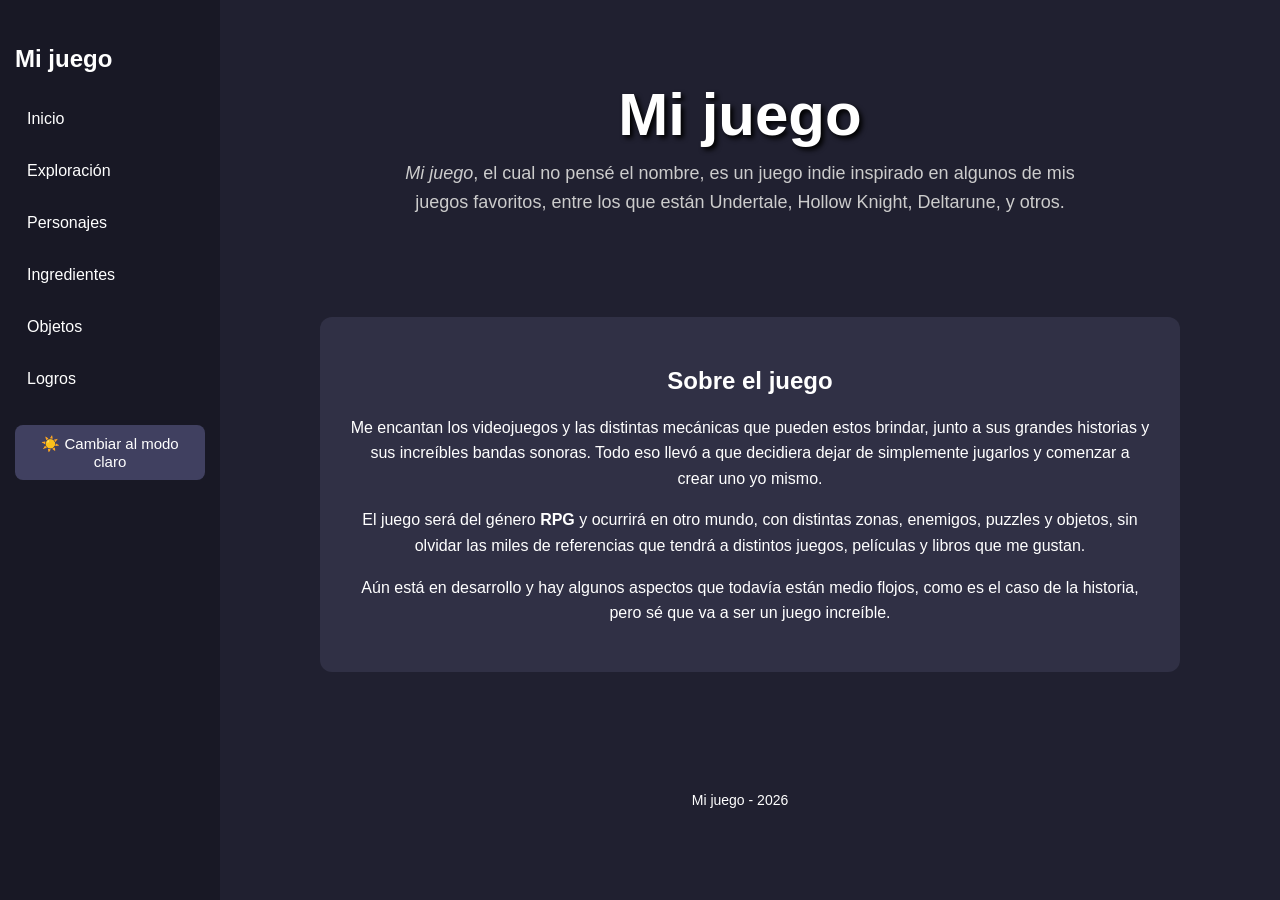
==== index.html @ 0860bb22 "Add files via upload" ====
<!DOCTYPE html>
<html lang="es">
<head>
    <meta charset="UTF-8">
    <title>Mi juego</title>
    <link rel="stylesheet" href="style.css">
</head>

<body>

    <nav class="barra">

        <h2>Mi juego</h2>

        <a href="index.html">Inicio</a>
        <a href="exploracion.html">Exploración</a>
        <a href="personajes.html">Personajes</a>
        <a href="ingredientes.html">Ingredientes</a>
        <a href="objetos.html">Objetos</a>
        <a href="logros.html">Logros</a>

        <button id="boton-tema"></button>

    </nav>

    <header class="portada">

        <h1>Mi juego</h1>

        <p class="descripcion">
            <i>Mi juego</i>, el cual no pensé el nombre, es un juego indie inspirado en algunos de mis juegos favoritos,
            entre los que están Undertale, Hollow Knight, Deltarune, y otros.
        </p>

    </header>

    <main class="contenido">

        <section class="panel">

            <h2>Sobre el juego</h2>

            <p>Me encantan los videojuegos y las distintas mecánicas que pueden estos brindar, junto a sus grandes historias
             y sus increíbles bandas sonoras. Todo eso llevó a que decidiera dejar de simplemente jugarlos y comenzar a crear
             uno yo mismo.</p>
            <p>El juego será del género <b>RPG</b> y ocurrirá en otro mundo, con distintas zonas, enemigos, puzzles y objetos, 
             sin olvidar las miles de referencias que tendrá a distintos juegos, películas y libros que me gustan.</p>
            <p>Aún está en desarrollo y hay algunos aspectos que todavía están medio flojos, como es el caso de la historia,
             pero sé que va a ser un juego increíble.</p>

        </section>

    </main>

    <footer>

        <p>Mi juego - 2026</p>

    </footer>

    <script src="script.js"></script>

</body>
</html>
---- style.css ----
body {
    background-color: #202030;
    color: white;
    font-family: Arial, sans-serif;
    margin: 0;
    overflow-x: hidden;
}

.barra {
    position: fixed;
    left: 0;
    top: 0;

    width: 220px;
    height: 100vh;

    background-color: #181825;

    display: flex;
    flex-direction: column;

    padding: 25px 15px;
    box-sizing: border-box;
}

.barra a {
    color: white;
    text-decoration: none;

    padding: 12px;
    margin: 5px 0;

    border-radius: 8px;

    transition: 0.2s;
}

.barra a:hover {
    background-color: #404060;
    transform: translateX(5px);
}

#boton-tema {
    margin-top: 20px;
    padding: 10px;
    border: none;
    border-radius: 8px;
    background-color: #404060;
    color: white;
    cursor: pointer;
    font-size: 15px;
}

#boton-tema:hover {
    background-color: #606080;
}

.portada {
    text-align: center;
    padding: 40px;
}

.portada h1 {
    font-size: 60px;
    margin-bottom: 10px;
    text-shadow: 3px 3px 5px black;
    transform: translateX(100px);
}

.portada p {
    max-width: 700px;
    margin: auto;
    line-height: 1.6;
    transform: translateX(100px);
}

.descripcion {
    font-size: 18px;
    color: #cccccc;
}

.contenido {
    margin-left: 220px;
    padding: 30px;
}

.panel {
    text-align: center;
    max-width: 800px;
    margin: 30px auto;
    padding: 30px;
    background-color: #303045;
    border-radius: 12px;
    animation: aparecer 1s ease;
    width: 80%;
}

@keyframes aparecer {
    from {
        opacity: 0;
        transform: translateY(20);
    }

    to {
        opacity: 1;
        transform: translateY(0);
    }
}

.panel h2 {
    text-align: center;
}

.panel p {
    line-height: 1.6;
}

footer {
    text-align: center;
    margin-top: 60px;
    padding: 20;
    font-size: 14px;
    transform: translateX(100px);
}

.tabla-objetos {
    width: 100%;
    border-collapse: collapse;
    margin-top: 25px;
}

.tabla-objetos th,
.tabla-objetos td {
    border: 1px solid #505060;
    padding: 12px;
    text-align: left;
}

.tabla-objetos th {
    background-color: #404060;
}

.tabla-objetos td {
    background-color: #282838;
}

body.claro {
    background-color: #eeeeee;
    color: #202030;
}

body.claro .portada h1 {
    text-shadow: 3px 3px 5px rgb(184, 176, 176);
}

body.claro .panel {
    background-color: #ffffff;
}

body.claro .barra {
    background-color: #dddddd;
}

body.claro .barra h2 {
    color: #202030;
}

body.claro .barra a {
    color: #202030;
}

body.claro .barra a:hover {
    background-color: #bbbbbb;
}

body.claro #boton-tema {
    background-color: #bbbbbb;
    color: #202030;
}

body.claro .tabla-objetos th {
    background-color: #cccccc;
}

body.claro .tabla-objetos td {
    background-color: #ffffff;
}

body.claro .tabla-objetos th,
body.claro .tabla-objetos td {
    border-color: #aaaaaa;
}
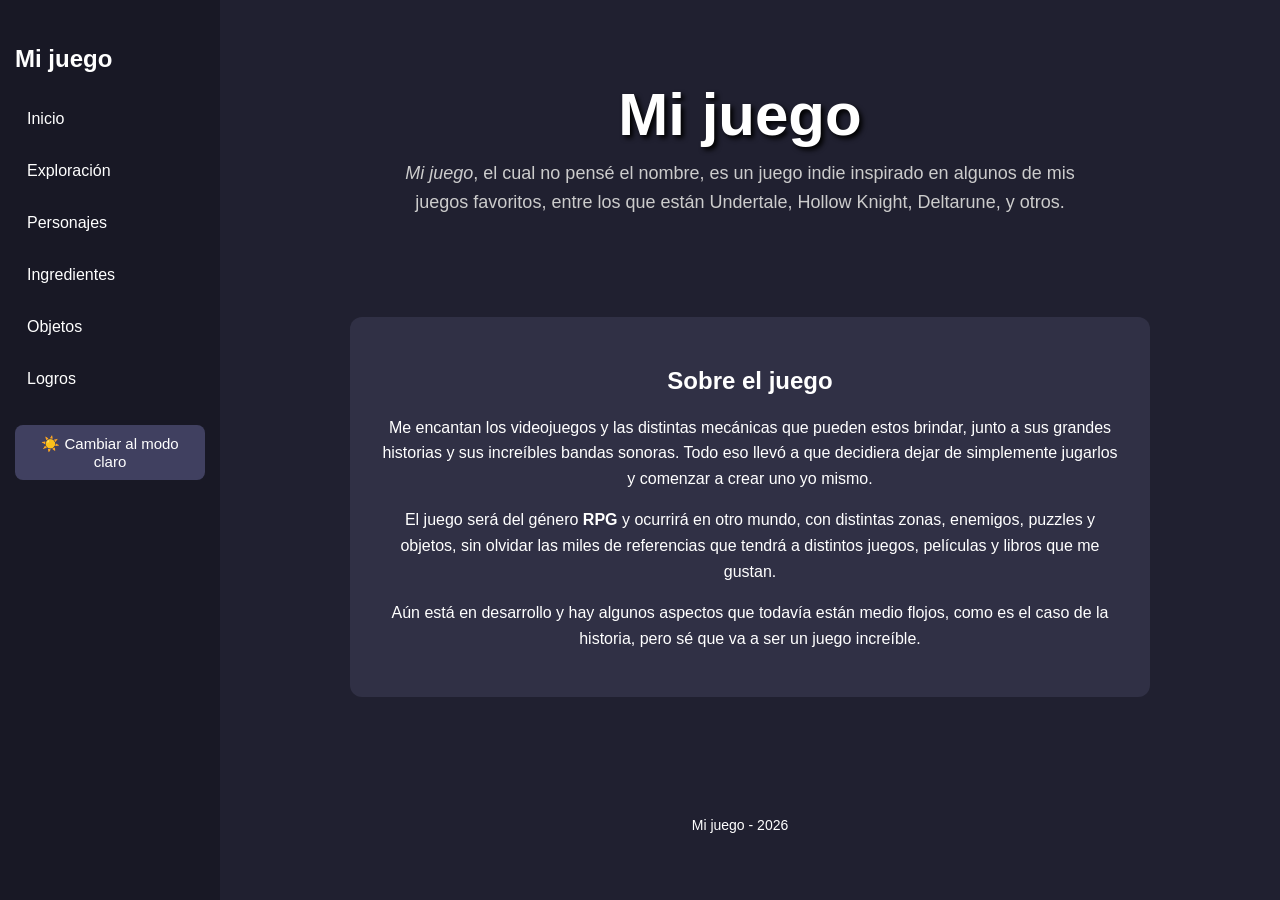
==== commit 9993c89c: "actualizacion" ====
--- a/index.html
+++ b/index.html
@@ -1,64 +1,64 @@
-<!DOCTYPE html>
-<html lang="es">
-<head>
-    <meta charset="UTF-8">
-    <title>Mi juego</title>
-    <link rel="stylesheet" href="style.css">
-</head>
-
-<body>
-
-    <nav class="barra">
-
-        <h2>Mi juego</h2>
-
-        <a href="index.html">Inicio</a>
-        <a href="exploracion.html">Exploración</a>
-        <a href="personajes.html">Personajes</a>
-        <a href="ingredientes.html">Ingredientes</a>
-        <a href="objetos.html">Objetos</a>
-        <a href="logros.html">Logros</a>
-
-        <button id="boton-tema"></button>
-
-    </nav>
-
-    <header class="portada">
-
-        <h1>Mi juego</h1>
-
-        <p class="descripcion">
-            <i>Mi juego</i>, el cual no pensé el nombre, es un juego indie inspirado en algunos de mis juegos favoritos,
-            entre los que están Undertale, Hollow Knight, Deltarune, y otros.
-        </p>
-
-    </header>
-
-    <main class="contenido">
-
-        <section class="panel">
-
-            <h2>Sobre el juego</h2>
-
-            <p>Me encantan los videojuegos y las distintas mecánicas que pueden estos brindar, junto a sus grandes historias
-             y sus increíbles bandas sonoras. Todo eso llevó a que decidiera dejar de simplemente jugarlos y comenzar a crear
-             uno yo mismo.</p>
-            <p>El juego será del género <b>RPG</b> y ocurrirá en otro mundo, con distintas zonas, enemigos, puzzles y objetos, 
-             sin olvidar las miles de referencias que tendrá a distintos juegos, películas y libros que me gustan.</p>
-            <p>Aún está en desarrollo y hay algunos aspectos que todavía están medio flojos, como es el caso de la historia,
-             pero sé que va a ser un juego increíble.</p>
-
-        </section>
-
-    </main>
-
-    <footer>
-
-        <p>Mi juego - 2026</p>
-
-    </footer>
-
-    <script src="script.js"></script>
-
-</body>
+<!DOCTYPE html>
+<html lang="es">
+<head>
+    <meta charset="UTF-8">
+    <title>Mi juego</title>
+    <link rel="stylesheet" href="style.css">
+</head>
+
+<body>
+
+    <nav class="barra">
+
+        <h2>Mi juego</h2>
+
+        <a href="index.html">Inicio</a>
+        <a href="exploracion.html">Exploración</a>
+        <a href="personajes.html">Personajes</a>
+        <a href="ingredientes.html">Ingredientes</a>
+        <a href="objetos.html">Objetos</a>
+        <a href="logros.html">Logros</a>
+
+        <button id="boton-tema"></button>
+
+    </nav>
+
+    <header class="portada">
+
+        <h1>Mi juego</h1>
+
+        <p class="descripcion">
+            <i>Mi juego</i>, el cual no pensé el nombre, es un juego indie inspirado en algunos de mis juegos favoritos,
+            entre los que están Undertale, Hollow Knight, Deltarune, y otros.
+        </p>
+
+    </header>
+
+    <main class="contenido">
+
+        <section class="panel">
+
+            <h2>Sobre el juego</h2>
+
+            <p>Me encantan los videojuegos y las distintas mecánicas que pueden estos brindar, junto a sus grandes historias
+             y sus increíbles bandas sonoras. Todo eso llevó a que decidiera dejar de simplemente jugarlos y comenzar a crear
+             uno yo mismo.</p>
+            <p>El juego será del género <b>RPG</b> y ocurrirá en otro mundo, con distintas zonas, enemigos, puzzles y objetos, 
+             sin olvidar las miles de referencias que tendrá a distintos juegos, películas y libros que me gustan.</p>
+            <p>Aún está en desarrollo y hay algunos aspectos que todavía están medio flojos, como es el caso de la historia,
+             pero sé que va a ser un juego increíble.</p>
+
+        </section>
+
+    </main>
+
+    <footer>
+
+        <p>Mi juego - 2026</p>
+
+    </footer>
+
+    <script src="script.js"></script>
+
+</body>
 </html>
--- a/style.css
+++ b/style.css
@@ -1,192 +1,246 @@
-body {
-    background-color: #202030;
-    color: white;
-    font-family: Arial, sans-serif;
-    margin: 0;
-    overflow-x: hidden;
-}
-
-.barra {
-    position: fixed;
-    left: 0;
-    top: 0;
-
-    width: 220px;
-    height: 100vh;
-
-    background-color: #181825;
-
-    display: flex;
-    flex-direction: column;
-
-    padding: 25px 15px;
-    box-sizing: border-box;
-}
-
-.barra a {
-    color: white;
-    text-decoration: none;
-
-    padding: 12px;
-    margin: 5px 0;
-
-    border-radius: 8px;
-
-    transition: 0.2s;
-}
-
-.barra a:hover {
-    background-color: #404060;
-    transform: translateX(5px);
-}
-
-#boton-tema {
-    margin-top: 20px;
-    padding: 10px;
-    border: none;
-    border-radius: 8px;
-    background-color: #404060;
-    color: white;
-    cursor: pointer;
-    font-size: 15px;
-}
-
-#boton-tema:hover {
-    background-color: #606080;
-}
-
-.portada {
-    text-align: center;
-    padding: 40px;
-}
-
-.portada h1 {
-    font-size: 60px;
-    margin-bottom: 10px;
-    text-shadow: 3px 3px 5px black;
-    transform: translateX(100px);
-}
-
-.portada p {
-    max-width: 700px;
-    margin: auto;
-    line-height: 1.6;
-    transform: translateX(100px);
-}
-
-.descripcion {
-    font-size: 18px;
-    color: #cccccc;
-}
-
-.contenido {
-    margin-left: 220px;
-    padding: 30px;
-}
-
-.panel {
-    text-align: center;
-    max-width: 800px;
-    margin: 30px auto;
-    padding: 30px;
-    background-color: #303045;
-    border-radius: 12px;
-    animation: aparecer 1s ease;
-    width: 80%;
-}
-
-@keyframes aparecer {
-    from {
-        opacity: 0;
-        transform: translateY(20);
-    }
-
-    to {
-        opacity: 1;
-        transform: translateY(0);
-    }
-}
-
-.panel h2 {
-    text-align: center;
-}
-
-.panel p {
-    line-height: 1.6;
-}
-
-footer {
-    text-align: center;
-    margin-top: 60px;
-    padding: 20;
-    font-size: 14px;
-    transform: translateX(100px);
-}
-
-.tabla-objetos {
-    width: 100%;
-    border-collapse: collapse;
-    margin-top: 25px;
-}
-
-.tabla-objetos th,
-.tabla-objetos td {
-    border: 1px solid #505060;
-    padding: 12px;
-    text-align: left;
-}
-
-.tabla-objetos th {
-    background-color: #404060;
-}
-
-.tabla-objetos td {
-    background-color: #282838;
-}
-
-body.claro {
-    background-color: #eeeeee;
-    color: #202030;
-}
-
-body.claro .portada h1 {
-    text-shadow: 3px 3px 5px rgb(184, 176, 176);
-}
-
-body.claro .panel {
-    background-color: #ffffff;
-}
-
-body.claro .barra {
-    background-color: #dddddd;
-}
-
-body.claro .barra h2 {
-    color: #202030;
-}
-
-body.claro .barra a {
-    color: #202030;
-}
-
-body.claro .barra a:hover {
-    background-color: #bbbbbb;
-}
-
-body.claro #boton-tema {
-    background-color: #bbbbbb;
-    color: #202030;
-}
-
-body.claro .tabla-objetos th {
-    background-color: #cccccc;
-}
-
-body.claro .tabla-objetos td {
-    background-color: #ffffff;
-}
-
-body.claro .tabla-objetos th,
-body.claro .tabla-objetos td {
-    border-color: #aaaaaa;
+html, body {
+    width: 100%;
+    max-width: 100%;
+    margin: 0;
+    overflow-x: hidden;
+}
+
+* {
+    box-sizing: border-box;
+}
+
+body {
+    background-color: #202030;
+    color: white;
+    font-family: Arial, sans-serif;
+    margin: 0;
+}
+
+.barra {
+    position: fixed;
+    left: 0;
+    top: 0;
+
+    width: 220px;
+    height: 100vh;
+
+    background-color: #181825;
+
+    display: flex;
+    flex-direction: column;
+
+    padding: 25px 15px;
+    box-sizing: border-box;
+}
+
+.barra a {
+    color: white;
+    text-decoration: none;
+
+    padding: 12px;
+    margin: 5px 0;
+
+    border-radius: 8px;
+
+    transition: 0.2s;
+}
+
+.barra a:hover {
+    background-color: #404060;
+    transform: translateX(5px);
+}
+
+#boton-tema {
+    margin-top: 20px;
+    padding: 10px;
+    border: none;
+    border-radius: 8px;
+    background-color: #404060;
+    color: white;
+    cursor: pointer;
+    font-size: 15px;
+}
+
+#boton-tema:hover {
+    background-color: #606080;
+}
+
+.portada {
+    text-align: center;
+    padding: 40px;
+}
+
+.portada h1 {
+    font-size: 60px;
+    margin-bottom: 10px;
+    text-shadow: 3px 3px 5px black;
+    transform: translateX(100px);
+}
+
+.portada p {
+    max-width: 700px;
+    margin: auto;
+    line-height: 1.6;
+    transform: translateX(100px);
+}
+
+.descripcion {
+    font-size: 18px;
+    color: #cccccc;
+}
+
+.contenido {
+    margin-left: 220px;
+    padding: 30px;
+}
+
+.panel {
+    text-align: center;
+    max-width: 800px;
+    margin: 30px auto;
+    padding: 30px;
+    background-color: #303045;
+    border-radius: 12px;
+    animation: aparecer 1s ease;
+    width: 80%;
+}
+
+@keyframes aparecer {
+    from {
+        opacity: 0;
+        transform: translateY(20);
+    }
+
+    to {
+        opacity: 1;
+        transform: translateY(0);
+    }
+}
+
+.panel h2 {
+    text-align: center;
+}
+
+.panel p {
+    line-height: 1.6;
+}
+
+footer {
+    text-align: center;
+    margin-top: 60px;
+    padding: 20;
+    font-size: 14px;
+    transform: translateX(100px);
+}
+
+.tabla-objetos {
+    width: 100%;
+    border-collapse: collapse;
+    margin-top: 25px;
+}
+
+.tabla-objetos th,
+.tabla-objetos td {
+    border: 1px solid #505060;
+    padding: 12px;
+    text-align: left;
+}
+
+.tabla-objetos th {
+    background-color: #404060;
+}
+
+.tabla-objetos td {
+    background-color: #282838;
+}
+
+body.claro {
+    background-color: #eeeeee;
+    color: #202030;
+}
+
+body.claro .portada h1 {
+    text-shadow: 3px 3px 5px rgb(184, 176, 176);
+}
+
+body.claro .panel {
+    background-color: #ffffff;
+}
+
+body.claro .barra {
+    background-color: #dddddd;
+}
+
+body.claro .barra h2 {
+    color: #202030;
+}
+
+body.claro .barra a {
+    color: #202030;
+}
+
+body.claro .barra a:hover {
+    background-color: #bbbbbb;
+}
+
+body.claro #boton-tema {
+    background-color: #bbbbbb;
+    color: #202030;
+}
+
+body.claro .tabla-objetos th {
+    background-color: #cccccc;
+}
+
+body.claro .tabla-objetos td {
+    background-color: #ffffff;
+}
+
+body.claro .tabla-objetos th,
+body.claro .tabla-objetos td {
+    border-color: #aaaaaa;
+}
+
+@media (max-width: 1000px) {
+
+    .barra {
+        position: static;
+        width: 100%;
+        height: auto;
+
+        flex-direction: row;
+        flex-wrap: wrap;
+        justify-content: center;
+
+        padding: 10px;
+    }
+
+    .barra h2 {
+        width: 100%;
+        text-align: center;
+    }
+
+    .barra a {
+        margin: 3px;
+    }
+
+    .portada h1 {
+        font-size: 40px;
+        transform: translateX(0);
+
+    }
+
+    .portada p {
+        transform: translateX(0);
+    }
+
+    .contenido {
+        margin-left: 0;
+        padding: 20px;
+    }
+
+    footer {
+        transform: translateX(0);
+    }
+
 }
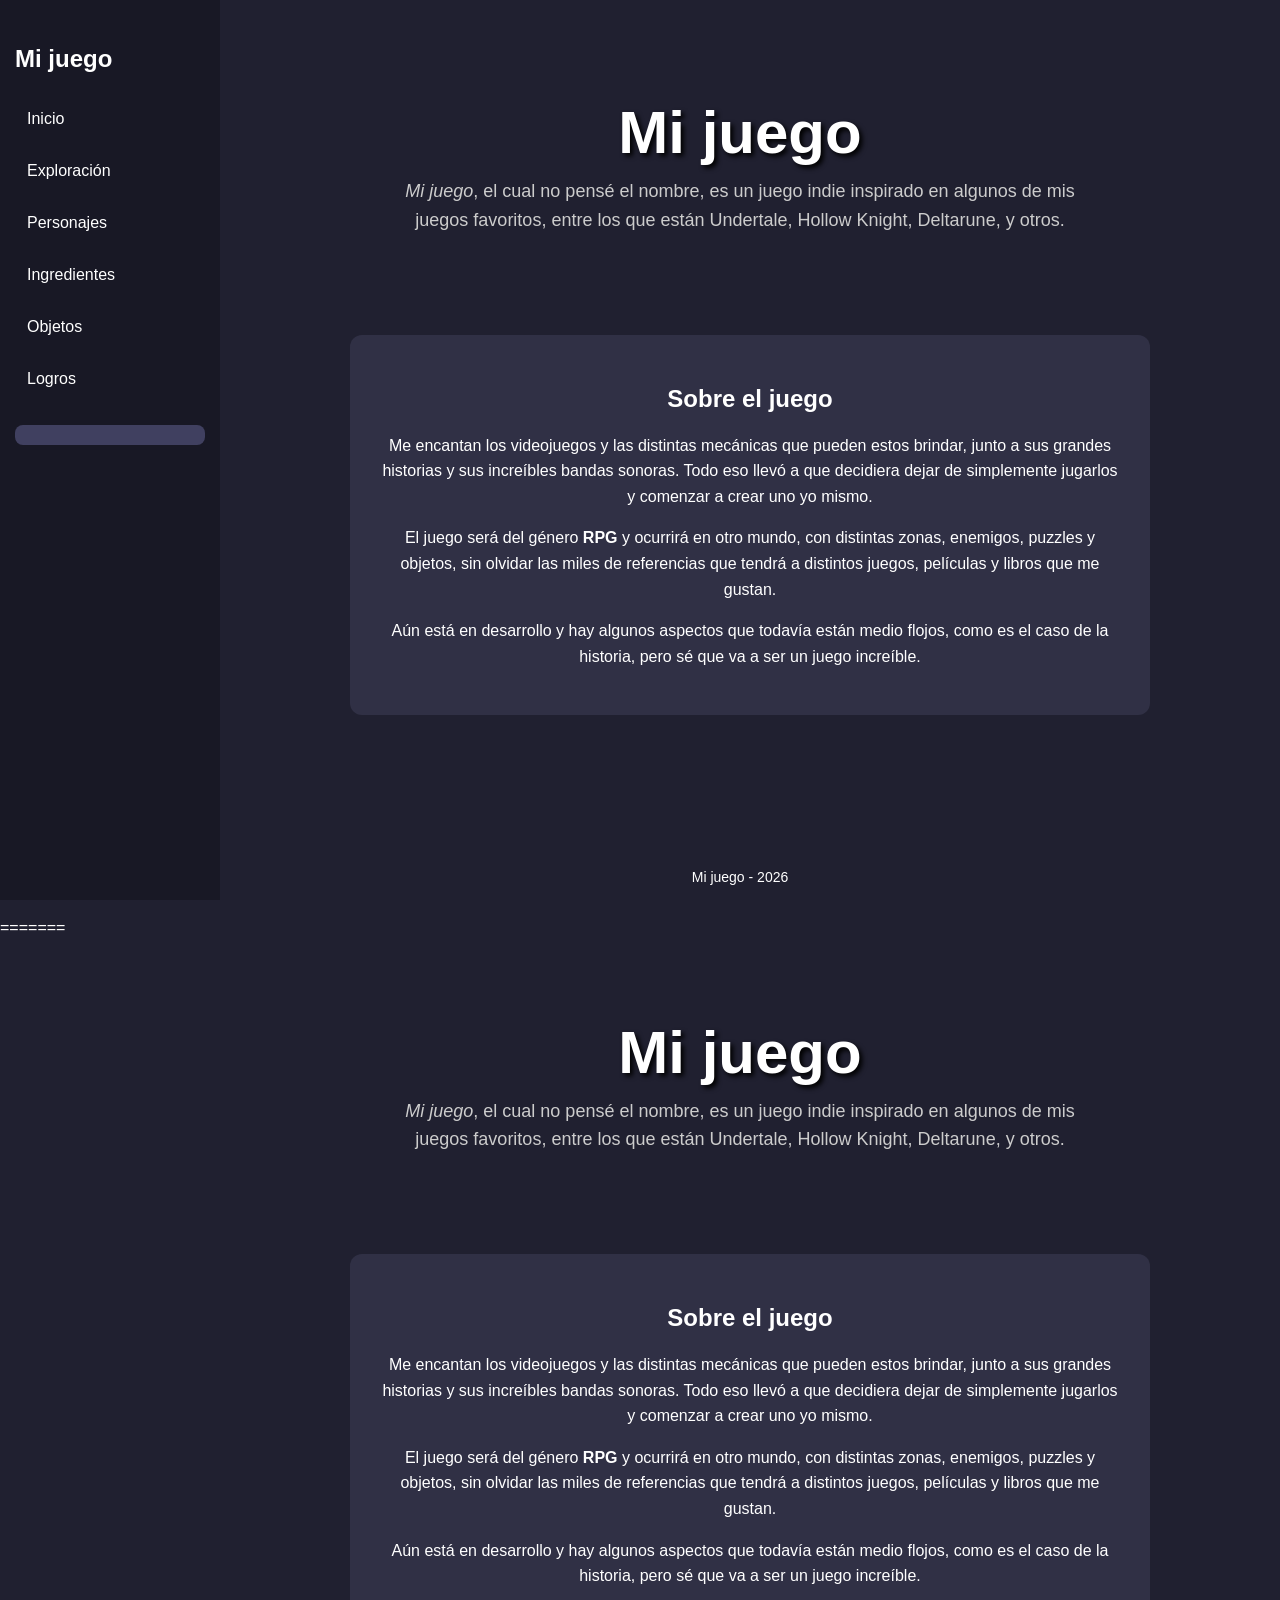
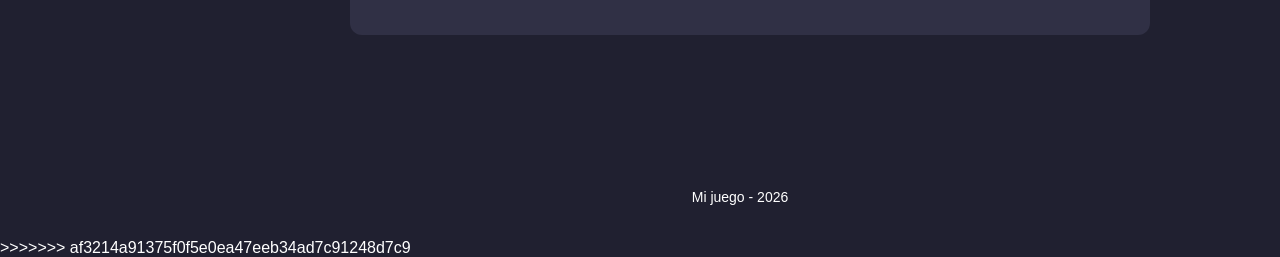
==== commit c72440de: "actualizacion" ====
--- a/index.html
+++ b/index.html
@@ -1,3 +1,4 @@
+<<<<<<< HEAD
 <!DOCTYPE html>
 <html lang="es">
 <head>
@@ -61,4 +62,69 @@
     <script src="script.js"></script>
 
 </body>
+=======
+<!DOCTYPE html>
+<html lang="es">
+<head>
+    <meta charset="UTF-8">
+    <title>Mi juego</title>
+    <link rel="stylesheet" href="style.css">
+</head>
+
+<body>
+
+    <nav class="barra">
+
+        <h2>Mi juego</h2>
+
+        <a href="index.html">Inicio</a>
+        <a href="exploracion.html">Exploración</a>
+        <a href="personajes.html">Personajes</a>
+        <a href="ingredientes.html">Ingredientes</a>
+        <a href="objetos.html">Objetos</a>
+        <a href="logros.html">Logros</a>
+
+        <button id="boton-tema"></button>
+
+    </nav>
+
+    <header class="portada">
+
+        <h1>Mi juego</h1>
+
+        <p class="descripcion">
+            <i>Mi juego</i>, el cual no pensé el nombre, es un juego indie inspirado en algunos de mis juegos favoritos,
+            entre los que están Undertale, Hollow Knight, Deltarune, y otros.
+        </p>
+
+    </header>
+
+    <main class="contenido">
+
+        <section class="panel">
+
+            <h2>Sobre el juego</h2>
+
+            <p>Me encantan los videojuegos y las distintas mecánicas que pueden estos brindar, junto a sus grandes historias
+             y sus increíbles bandas sonoras. Todo eso llevó a que decidiera dejar de simplemente jugarlos y comenzar a crear
+             uno yo mismo.</p>
+            <p>El juego será del género <b>RPG</b> y ocurrirá en otro mundo, con distintas zonas, enemigos, puzzles y objetos, 
+             sin olvidar las miles de referencias que tendrá a distintos juegos, películas y libros que me gustan.</p>
+            <p>Aún está en desarrollo y hay algunos aspectos que todavía están medio flojos, como es el caso de la historia,
+             pero sé que va a ser un juego increíble.</p>
+
+        </section>
+
+    </main>
+
+    <footer>
+
+        <p>Mi juego - 2026</p>
+
+    </footer>
+
+    <script src="script.js"></script>
+
+</body>
+>>>>>>> af3214a91375f0f5e0ea47eeb34ad7c91248d7c9
 </html>
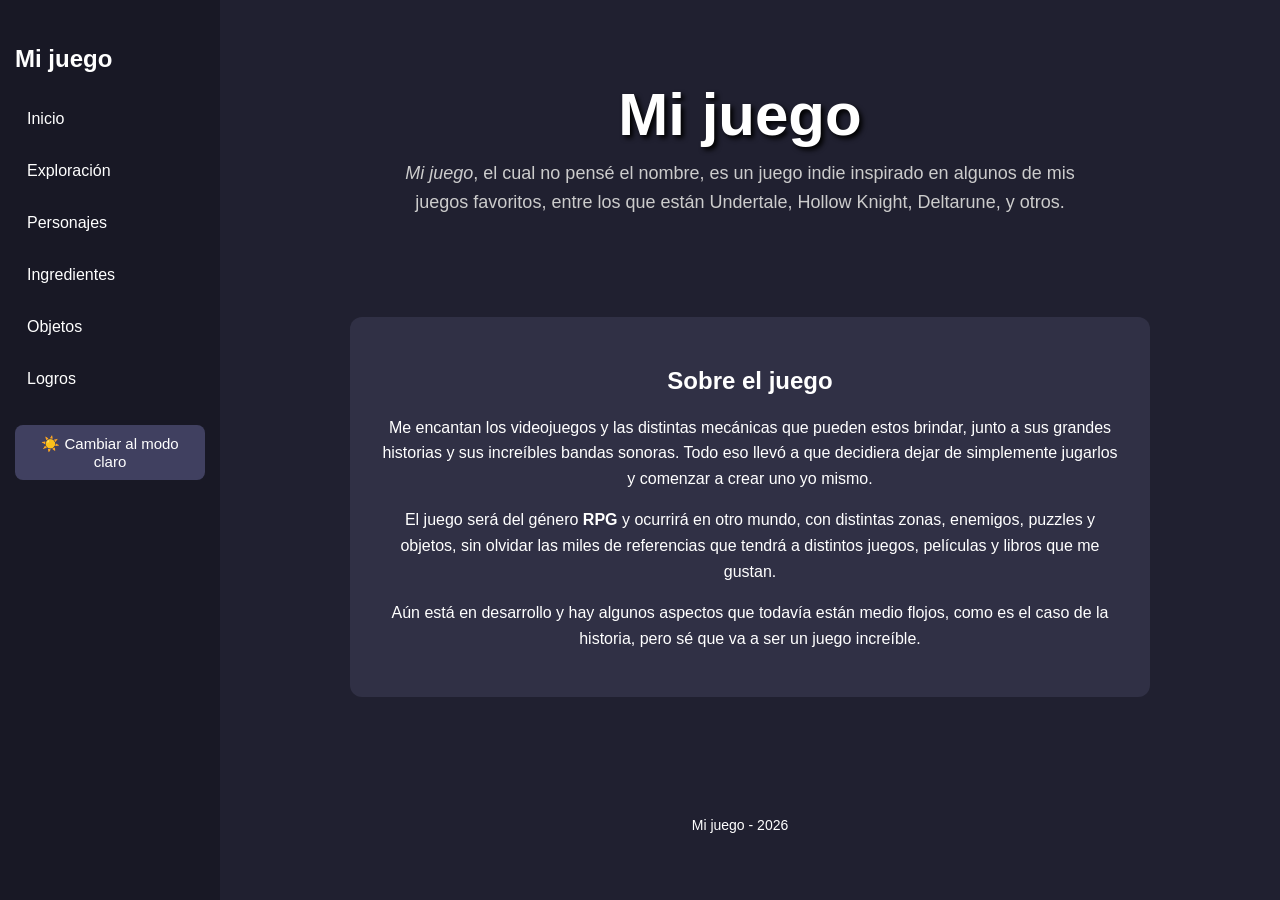
==== commit ba836487: "Pagina actualizada sin conflictos" ====
--- a/index.html
+++ b/index.html
@@ -1,4 +1,3 @@
-<<<<<<< HEAD
 <!DOCTYPE html>
 <html lang="es">
 <head>
@@ -62,69 +61,4 @@
     <script src="script.js"></script>
 
 </body>
-=======
-<!DOCTYPE html>
-<html lang="es">
-<head>
-    <meta charset="UTF-8">
-    <title>Mi juego</title>
-    <link rel="stylesheet" href="style.css">
-</head>
-
-<body>
-
-    <nav class="barra">
-
-        <h2>Mi juego</h2>
-
-        <a href="index.html">Inicio</a>
-        <a href="exploracion.html">Exploración</a>
-        <a href="personajes.html">Personajes</a>
-        <a href="ingredientes.html">Ingredientes</a>
-        <a href="objetos.html">Objetos</a>
-        <a href="logros.html">Logros</a>
-
-        <button id="boton-tema"></button>
-
-    </nav>
-
-    <header class="portada">
-
-        <h1>Mi juego</h1>
-
-        <p class="descripcion">
-            <i>Mi juego</i>, el cual no pensé el nombre, es un juego indie inspirado en algunos de mis juegos favoritos,
-            entre los que están Undertale, Hollow Knight, Deltarune, y otros.
-        </p>
-
-    </header>
-
-    <main class="contenido">
-
-        <section class="panel">
-
-            <h2>Sobre el juego</h2>
-
-            <p>Me encantan los videojuegos y las distintas mecánicas que pueden estos brindar, junto a sus grandes historias
-             y sus increíbles bandas sonoras. Todo eso llevó a que decidiera dejar de simplemente jugarlos y comenzar a crear
-             uno yo mismo.</p>
-            <p>El juego será del género <b>RPG</b> y ocurrirá en otro mundo, con distintas zonas, enemigos, puzzles y objetos, 
-             sin olvidar las miles de referencias que tendrá a distintos juegos, películas y libros que me gustan.</p>
-            <p>Aún está en desarrollo y hay algunos aspectos que todavía están medio flojos, como es el caso de la historia,
-             pero sé que va a ser un juego increíble.</p>
-
-        </section>
-
-    </main>
-
-    <footer>
-
-        <p>Mi juego - 2026</p>
-
-    </footer>
-
-    <script src="script.js"></script>
-
-</body>
->>>>>>> af3214a91375f0f5e0ea47eeb34ad7c91248d7c9
 </html>
